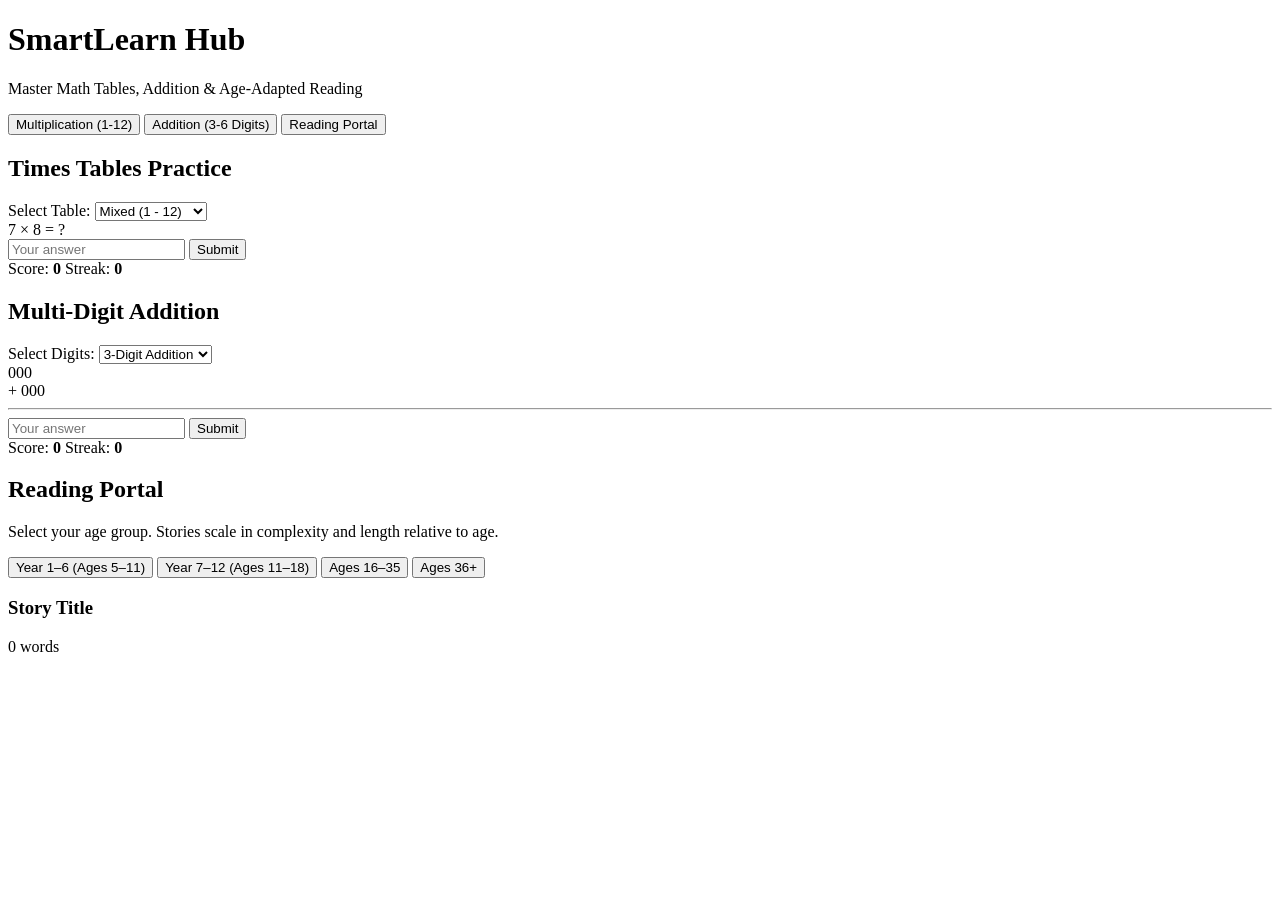
==== index.html @ 725f4aef "Add initial HTML structure for SmartLearn Hub" ====
<!DOCTYPE html>
<html lang="en">
<head>
  <meta charset="UTF-8" />
  <meta name="viewport" content="width=device-width, initial-scale=1.0" />
  <title>SmartLearn Hub - Math & Reading Portal</title>
  <link rel="stylesheet" href="styles.css" />
  <link href="https://fonts.googleapis.com/css2?family=Inter:wght@400;500;600;700&display=swap" rel="stylesheet" />
</head>
<body>
  <div class="app-container">
    <header class="main-header">
      <h1>SmartLearn Hub</h1>
      <p>Master Math Tables, Addition & Age-Adapted Reading</p>
    </header>

    <nav class="nav-tabs">
      <button class="tab-btn active" onclick="switchTab('multiplication')">Multiplication (1-12)</button>
      <button class="tab-btn" onclick="switchTab('addition')">Addition (3-6 Digits)</button>
      <button class="tab-btn" onclick="switchTab('reading')">Reading Portal</button>
    </nav>

    <main class="content-area">
      <!-- MULTIPLICATION TAB -->
      <section id="multiplication" class="tab-content active">
        <div class="card">
          <h2>Times Tables Practice</h2>
          <div class="selector-group">
            <label for="table-select">Select Table:</label>
            <select id="table-select" onchange="startMultiplication()">
              <option value="all">Mixed (1 - 12)</option>
              <option value="1">1 Times Table</option>
              <option value="2">2 Times Table</option>
              <option value="3">3 Times Table</option>
              <option value="4">4 Times Table</option>
              <option value="5">5 Times Table</option>
              <option value="6">6 Times Table</option>
              <option value="7">7 Times Table</option>
              <option value="8">8 Times Table</option>
              <option value="9">9 Times Table</option>
              <option value="10">10 Times Table</option>
              <option value="11">11 Times Table</option>
              <option value="12">12 Times Table</option>
            </select>
          </div>

          <div class="problem-box">
            <div class="question" id="mult-question">7 × 8 = ?</div>
            <div class="input-group">
              <input type="number" id="mult-answer" placeholder="Your answer" onkeyup="checkEnter(event, checkMultiplication)" />
              <button onclick="checkMultiplication()">Submit</button>
            </div>
            <div class="feedback" id="mult-feedback"></div>
          </div>

          <div class="score-board">
            <span>Score: <strong id="mult-score">0</strong></span>
            <span>Streak: <strong id="mult-streak">0</strong></span>
          </div>
        </div>
      </section>

      <!-- ADDITION TAB -->
      <section id="addition" class="tab-content">
        <div class="card">
          <h2>Multi-Digit Addition</h2>
          <div class="selector-group">
            <label for="digit-select">Select Digits:</label>
            <select id="digit-select" onchange="startAddition()">
              <option value="3">3-Digit Addition</option>
              <option value="4">4-Digit Addition</option>
              <option value="5">5-Digit Addition</option>
              <option value="6">6-Digit Addition</option>
            </select>
          </div>

          <div class="problem-box">
            <div class="vertical-addition" id="add-question">
              <div id="num1">000</div>
              <div id="num2">+ 000</div>
              <hr />
            </div>
            <div class="input-group">
              <input type="number" id="add-answer" placeholder="Your answer" onkeyup="checkEnter(event, checkAddition)" />
              <button onclick="checkAddition()">Submit</button>
            </div>
            <div class="feedback" id="add-feedback"></div>
          </div>

          <div class="score-board">
            <span>Score: <strong id="add-score">0</strong></span>
            <span>Streak: <strong id="add-streak">0</strong></span>
          </div>
        </div>
      </section>

      <!-- READING TAB -->
      <section id="reading" class="tab-content">
        <div class="card">
          <h2>Reading Portal</h2>
          <p class="subtitle">Select your age group. Stories scale in complexity and length relative to age.</p>

          <div class="category-buttons">
            <button class="cat-btn active" onclick="loadStory('y1-6')">Year 1–6 (Ages 5–11)</button>
            <button class="cat-btn" onclick="loadStory('y7-12')">Year 7–12 (Ages 11–18)</button>
            <button class="cat-btn" onclick="loadStory('16-35')">Ages 16–35</button>
            <button class="cat-btn" onclick="loadStory('36plus')">Ages 36+</button>
          </div>

          <article class="reader-container">
            <div class="reader-header">
              <h3 id="story-title">Story Title</h3>
              <span id="story-meta" class="meta-tag">0 words</span>
            </div>
            <div id="story-body" class="story-body">
              <!-- Content dynamically loaded -->
            </div>
          </article>
        </div>
      </section>
    </main>
  </div>

  <script src="script.js"></script>
</body>
</html>
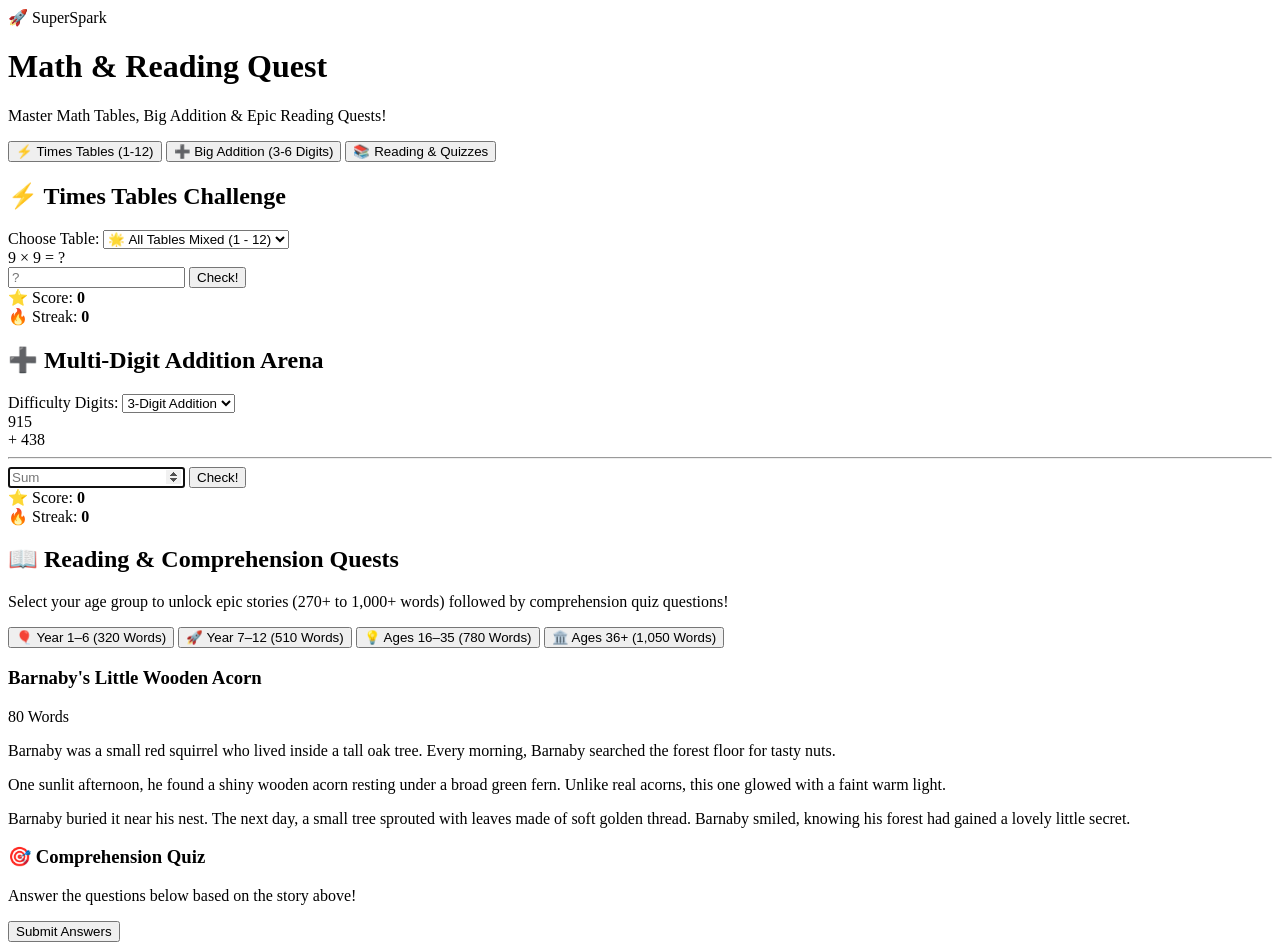
==== commit f9cc27cf: "Update title and content for SuperSpark portal" ====
--- a/index.html
+++ b/index.html
@@ -3,32 +3,33 @@
 <head>
   <meta charset="UTF-8" />
   <meta name="viewport" content="width=device-width, initial-scale=1.0" />
-  <title>SmartLearn Hub - Math & Reading Portal</title>
+  <title>SuperSpark - Math & Reading Quest</title>
   <link rel="stylesheet" href="styles.css" />
-  <link href="https://fonts.googleapis.com/css2?family=Inter:wght@400;500;600;700&display=swap" rel="stylesheet" />
+  <link href="https://fonts.googleapis.com/css2?family=Fredoka:wght@400;600;700&family=Outfit:wght@400;600;800&display=swap" rel="stylesheet" />
 </head>
 <body>
   <div class="app-container">
     <header class="main-header">
-      <h1>SmartLearn Hub</h1>
-      <p>Master Math Tables, Addition & Age-Adapted Reading</p>
+      <div class="logo-badge">🚀 SuperSpark</div>
+      <h1>Math & Reading Quest</h1>
+      <p>Master Math Tables, Big Addition & Epic Reading Quests!</p>
     </header>
 
     <nav class="nav-tabs">
-      <button class="tab-btn active" onclick="switchTab('multiplication')">Multiplication (1-12)</button>
-      <button class="tab-btn" onclick="switchTab('addition')">Addition (3-6 Digits)</button>
-      <button class="tab-btn" onclick="switchTab('reading')">Reading Portal</button>
+      <button class="tab-btn active" onclick="switchTab('multiplication', event)">⚡ Times Tables (1-12)</button>
+      <button class="tab-btn" onclick="switchTab('addition', event)">➕ Big Addition (3-6 Digits)</button>
+      <button class="tab-btn" onclick="switchTab('reading', event)">📚 Reading & Quizzes</button>
     </nav>
 
     <main class="content-area">
       <!-- MULTIPLICATION TAB -->
       <section id="multiplication" class="tab-content active">
-        <div class="card">
-          <h2>Times Tables Practice</h2>
+        <div class="card bright-purple">
+          <h2>⚡ Times Tables Challenge</h2>
           <div class="selector-group">
-            <label for="table-select">Select Table:</label>
+            <label for="table-select">Choose Table:</label>
             <select id="table-select" onchange="startMultiplication()">
-              <option value="all">Mixed (1 - 12)</option>
+              <option value="all">🌟 All Tables Mixed (1 - 12)</option>
               <option value="1">1 Times Table</option>
               <option value="2">2 Times Table</option>
               <option value="3">3 Times Table</option>
@@ -47,25 +48,25 @@
           <div class="problem-box">
             <div class="question" id="mult-question">7 × 8 = ?</div>
             <div class="input-group">
-              <input type="number" id="mult-answer" placeholder="Your answer" onkeyup="checkEnter(event, checkMultiplication)" />
-              <button onclick="checkMultiplication()">Submit</button>
+              <input type="number" id="mult-answer" placeholder="?" onkeyup="checkEnter(event, checkMultiplication)" />
+              <button class="btn-spark" onclick="checkMultiplication()">Check!</button>
             </div>
             <div class="feedback" id="mult-feedback"></div>
           </div>
 
           <div class="score-board">
-            <span>Score: <strong id="mult-score">0</strong></span>
-            <span>Streak: <strong id="mult-streak">0</strong></span>
+            <div class="stat-box">⭐ Score: <strong id="mult-score">0</strong></div>
+            <div class="stat-box">🔥 Streak: <strong id="mult-streak">0</strong></div>
           </div>
         </div>
       </section>
 
       <!-- ADDITION TAB -->
       <section id="addition" class="tab-content">
-        <div class="card">
-          <h2>Multi-Digit Addition</h2>
+        <div class="card bright-cyan">
+          <h2>➕ Multi-Digit Addition Arena</h2>
           <div class="selector-group">
-            <label for="digit-select">Select Digits:</label>
+            <label for="digit-select">Difficulty Digits:</label>
             <select id="digit-select" onchange="startAddition()">
               <option value="3">3-Digit Addition</option>
               <option value="4">4-Digit Addition</option>
@@ -81,30 +82,30 @@
               <hr />
             </div>
             <div class="input-group">
-              <input type="number" id="add-answer" placeholder="Your answer" onkeyup="checkEnter(event, checkAddition)" />
-              <button onclick="checkAddition()">Submit</button>
+              <input type="number" id="add-answer" placeholder="Sum" onkeyup="checkEnter(event, checkAddition)" />
+              <button class="btn-spark" onclick="checkAddition()">Check!</button>
             </div>
             <div class="feedback" id="add-feedback"></div>
           </div>
 
           <div class="score-board">
-            <span>Score: <strong id="add-score">0</strong></span>
-            <span>Streak: <strong id="add-streak">0</strong></span>
+            <div class="stat-box">⭐ Score: <strong id="add-score">0</strong></div>
+            <div class="stat-box">🔥 Streak: <strong id="add-streak">0</strong></div>
           </div>
         </div>
       </section>
 
       <!-- READING TAB -->
       <section id="reading" class="tab-content">
-        <div class="card">
-          <h2>Reading Portal</h2>
-          <p class="subtitle">Select your age group. Stories scale in complexity and length relative to age.</p>
+        <div class="card bright-orange">
+          <h2>📖 Reading & Comprehension Quests</h2>
+          <p class="subtitle">Select your age group to unlock epic stories (270+ to 1,000+ words) followed by comprehension quiz questions!</p>
 
           <div class="category-buttons">
-            <button class="cat-btn active" onclick="loadStory('y1-6')">Year 1–6 (Ages 5–11)</button>
-            <button class="cat-btn" onclick="loadStory('y7-12')">Year 7–12 (Ages 11–18)</button>
-            <button class="cat-btn" onclick="loadStory('16-35')">Ages 16–35</button>
-            <button class="cat-btn" onclick="loadStory('36plus')">Ages 36+</button>
+            <button class="cat-btn active" onclick="loadStory('y1-6', event)">🎈 Year 1–6 (320 Words)</button>
+            <button class="cat-btn" onclick="loadStory('y7-12', event)">🚀 Year 7–12 (510 Words)</button>
+            <button class="cat-btn" onclick="loadStory('16-35', event)">💡 Ages 16–35 (780 Words)</button>
+            <button class="cat-btn" onclick="loadStory('36plus', event)">🏛️ Ages 36+ (1,050 Words)</button>
           </div>
 
           <article class="reader-container">
@@ -115,6 +116,17 @@
             <div id="story-body" class="story-body">
               <!-- Content dynamically loaded -->
             </div>
+
+            <!-- COMPREHENSION QUIZ SECTION -->
+            <div class="quiz-section">
+              <h3>🎯 Comprehension Quiz</h3>
+              <p class="quiz-subtitle">Answer the questions below based on the story above!</p>
+              <div id="quiz-container">
+                <!-- Quiz questions dynamic loading -->
+              </div>
+              <button class="btn-spark btn-quiz" onclick="checkQuiz()">Submit Answers</button>
+              <div id="quiz-result" class="quiz-result"></div>
+            </div>
           </article>
         </div>
       </section>
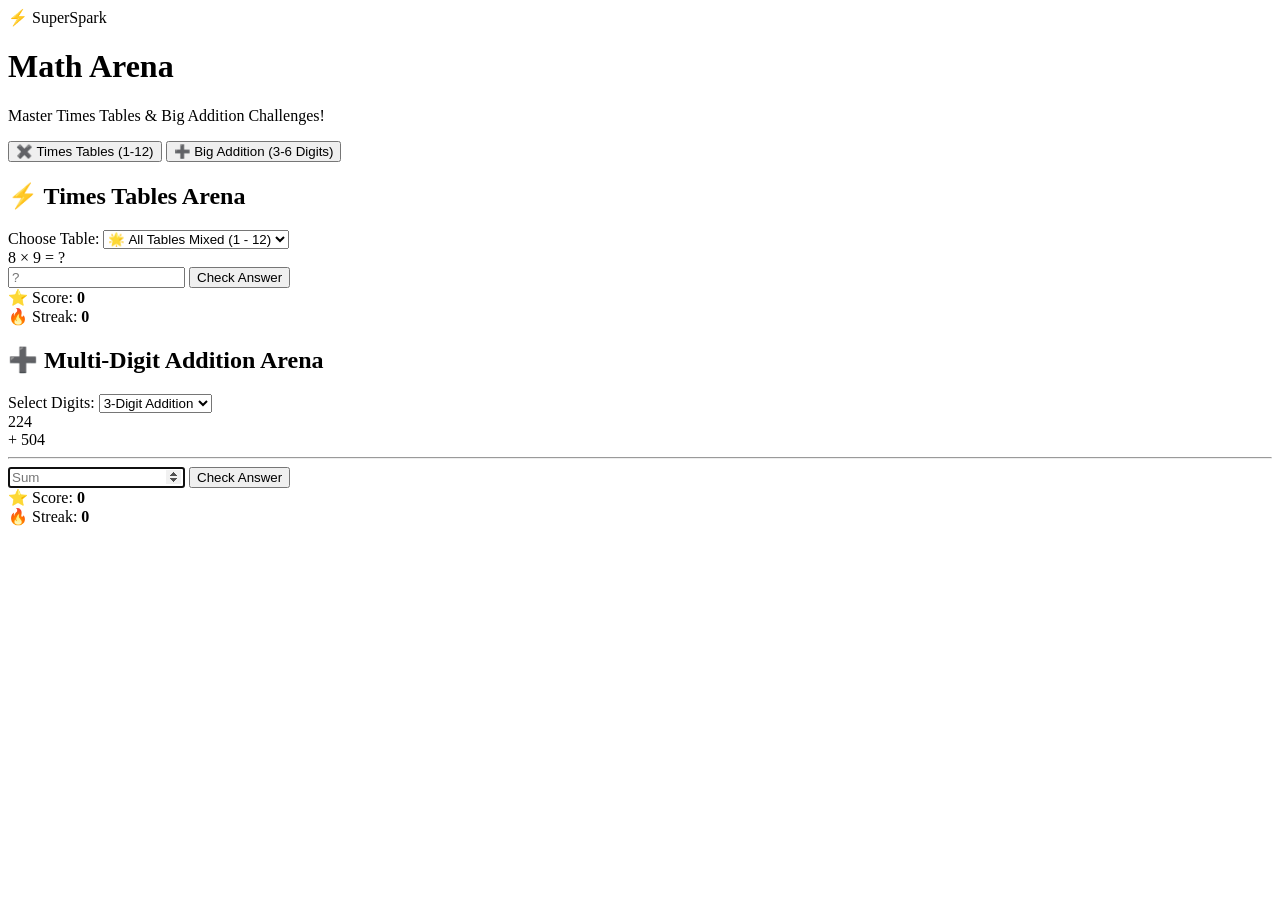
==== commit d3cb4046: "Update index.html" ====
--- a/index.html
+++ b/index.html
@@ -3,29 +3,28 @@
 <head>
   <meta charset="UTF-8" />
   <meta name="viewport" content="width=device-width, initial-scale=1.0" />
-  <title>SuperSpark - Math & Reading Quest</title>
+  <title>SuperSpark - Math Quest</title>
   <link rel="stylesheet" href="styles.css" />
   <link href="https://fonts.googleapis.com/css2?family=Fredoka:wght@400;600;700&family=Outfit:wght@400;600;800&display=swap" rel="stylesheet" />
 </head>
 <body>
   <div class="app-container">
     <header class="main-header">
-      <div class="logo-badge">🚀 SuperSpark</div>
-      <h1>Math & Reading Quest</h1>
-      <p>Master Math Tables, Big Addition & Epic Reading Quests!</p>
+      <div class="logo-badge">⚡ SuperSpark</div>
+      <h1>Math Arena</h1>
+      <p>Master Times Tables & Big Addition Challenges!</p>
     </header>
 
     <nav class="nav-tabs">
-      <button class="tab-btn active" onclick="switchTab('multiplication', event)">⚡ Times Tables (1-12)</button>
+      <button class="tab-btn active" onclick="switchTab('multiplication', event)">✖️ Times Tables (1-12)</button>
       <button class="tab-btn" onclick="switchTab('addition', event)">➕ Big Addition (3-6 Digits)</button>
-      <button class="tab-btn" onclick="switchTab('reading', event)">📚 Reading & Quizzes</button>
     </nav>
 
     <main class="content-area">
       <!-- MULTIPLICATION TAB -->
       <section id="multiplication" class="tab-content active">
         <div class="card bright-purple">
-          <h2>⚡ Times Tables Challenge</h2>
+          <h2>⚡ Times Tables Arena</h2>
           <div class="selector-group">
             <label for="table-select">Choose Table:</label>
             <select id="table-select" onchange="startMultiplication()">
@@ -49,7 +48,7 @@
             <div class="question" id="mult-question">7 × 8 = ?</div>
             <div class="input-group">
               <input type="number" id="mult-answer" placeholder="?" onkeyup="checkEnter(event, checkMultiplication)" />
-              <button class="btn-spark" onclick="checkMultiplication()">Check!</button>
+              <button class="btn-spark" onclick="checkMultiplication()">Check Answer</button>
             </div>
             <div class="feedback" id="mult-feedback"></div>
           </div>
@@ -66,7 +65,7 @@
         <div class="card bright-cyan">
           <h2>➕ Multi-Digit Addition Arena</h2>
           <div class="selector-group">
-            <label for="digit-select">Difficulty Digits:</label>
+            <label for="digit-select">Select Digits:</label>
             <select id="digit-select" onchange="startAddition()">
               <option value="3">3-Digit Addition</option>
               <option value="4">4-Digit Addition</option>
@@ -83,7 +82,7 @@
             </div>
             <div class="input-group">
               <input type="number" id="add-answer" placeholder="Sum" onkeyup="checkEnter(event, checkAddition)" />
-              <button class="btn-spark" onclick="checkAddition()">Check!</button>
+              <button class="btn-spark" onclick="checkAddition()">Check Answer</button>
             </div>
             <div class="feedback" id="add-feedback"></div>
           </div>
@@ -94,42 +93,6 @@
           </div>
         </div>
       </section>
-
-      <!-- READING TAB -->
-      <section id="reading" class="tab-content">
-        <div class="card bright-orange">
-          <h2>📖 Reading & Comprehension Quests</h2>
-          <p class="subtitle">Select your age group to unlock epic stories (270+ to 1,000+ words) followed by comprehension quiz questions!</p>
-
-          <div class="category-buttons">
-            <button class="cat-btn active" onclick="loadStory('y1-6', event)">🎈 Year 1–6 (320 Words)</button>
-            <button class="cat-btn" onclick="loadStory('y7-12', event)">🚀 Year 7–12 (510 Words)</button>
-            <button class="cat-btn" onclick="loadStory('16-35', event)">💡 Ages 16–35 (780 Words)</button>
-            <button class="cat-btn" onclick="loadStory('36plus', event)">🏛️ Ages 36+ (1,050 Words)</button>
-          </div>
-
-          <article class="reader-container">
-            <div class="reader-header">
-              <h3 id="story-title">Story Title</h3>
-              <span id="story-meta" class="meta-tag">0 words</span>
-            </div>
-            <div id="story-body" class="story-body">
-              <!-- Content dynamically loaded -->
-            </div>
-
-            <!-- COMPREHENSION QUIZ SECTION -->
-            <div class="quiz-section">
-              <h3>🎯 Comprehension Quiz</h3>
-              <p class="quiz-subtitle">Answer the questions below based on the story above!</p>
-              <div id="quiz-container">
-                <!-- Quiz questions dynamic loading -->
-              </div>
-              <button class="btn-spark btn-quiz" onclick="checkQuiz()">Submit Answers</button>
-              <div id="quiz-result" class="quiz-result"></div>
-            </div>
-          </article>
-        </div>
-      </section>
     </main>
   </div>
 
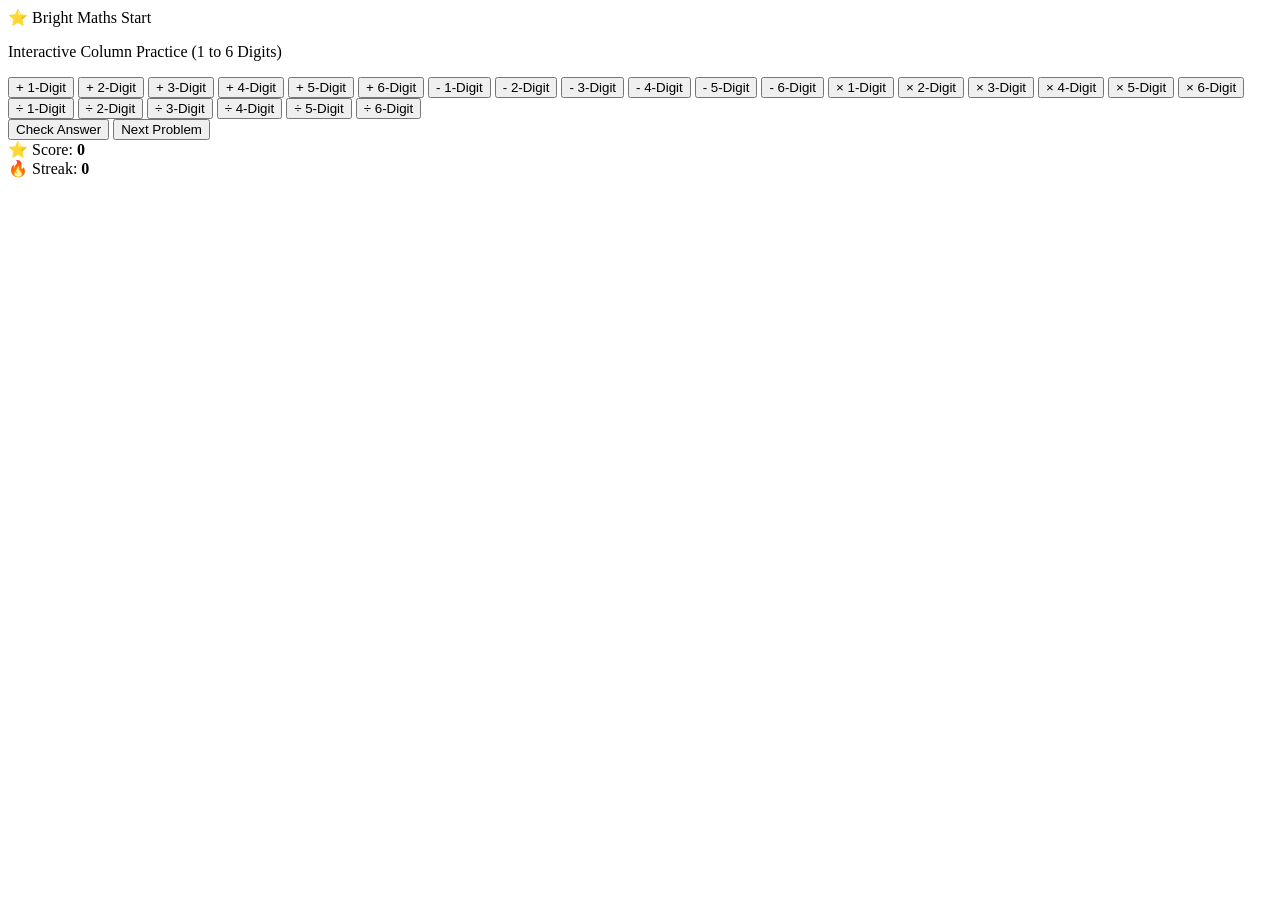
==== commit b893776f: "Update index.html" ====
--- a/index.html
+++ b/index.html
@@ -3,96 +3,69 @@
 <head>
   <meta charset="UTF-8" />
   <meta name="viewport" content="width=device-width, initial-scale=1.0" />
-  <title>SuperSpark - Math Quest</title>
+  <title>Bright Maths Start</title>
   <link rel="stylesheet" href="styles.css" />
-  <link href="https://fonts.googleapis.com/css2?family=Fredoka:wght@400;600;700&family=Outfit:wght@400;600;800&display=swap" rel="stylesheet" />
+  <link href="https://fonts.googleapis.com/css2?family=Fredoka:wght@500;600;700&display=swap" rel="stylesheet" />
 </head>
 <body>
   <div class="app-container">
     <header class="main-header">
-      <div class="logo-badge">⚡ SuperSpark</div>
-      <h1>Math Arena</h1>
-      <p>Master Times Tables & Big Addition Challenges!</p>
+      <div class="logo-badge">⭐ Bright Maths Start</div>
+      <p class="tagline">Interactive Column Practice (1 to 6 Digits)</p>
     </header>
 
-    <nav class="nav-tabs">
-      <button class="tab-btn active" onclick="switchTab('multiplication', event)">✖️ Times Tables (1-12)</button>
-      <button class="tab-btn" onclick="switchTab('addition', event)">➕ Big Addition (3-6 Digits)</button>
-    </nav>
+    <!-- DIGIT & OPERATION SELECTION GRID -->
+    <div class="button-grid">
+      <!-- Addition Row (Red) -->
+      <button class="grid-btn btn-add" onclick="selectMode('add', 1)">+ 1-Digit</button>
+      <button class="grid-btn btn-add" onclick="selectMode('add', 2)">+ 2-Digit</button>
+      <button class="grid-btn btn-add" onclick="selectMode('add', 3)">+ 3-Digit</button>
+      <button class="grid-btn btn-add" onclick="selectMode('add', 4)">+ 4-Digit</button>
+      <button class="grid-btn btn-add" onclick="selectMode('add', 5)">+ 5-Digit</button>
+      <button class="grid-btn btn-add" onclick="selectMode('add', 6)">+ 6-Digit</button>
 
-    <main class="content-area">
-      <!-- MULTIPLICATION TAB -->
-      <section id="multiplication" class="tab-content active">
-        <div class="card bright-purple">
-          <h2>⚡ Times Tables Arena</h2>
-          <div class="selector-group">
-            <label for="table-select">Choose Table:</label>
-            <select id="table-select" onchange="startMultiplication()">
-              <option value="all">🌟 All Tables Mixed (1 - 12)</option>
-              <option value="1">1 Times Table</option>
-              <option value="2">2 Times Table</option>
-              <option value="3">3 Times Table</option>
-              <option value="4">4 Times Table</option>
-              <option value="5">5 Times Table</option>
-              <option value="6">6 Times Table</option>
-              <option value="7">7 Times Table</option>
-              <option value="8">8 Times Table</option>
-              <option value="9">9 Times Table</option>
-              <option value="10">10 Times Table</option>
-              <option value="11">11 Times Table</option>
-              <option value="12">12 Times Table</option>
-            </select>
-          </div>
+      <!-- Subtraction Row (Orange) -->
+      <button class="grid-btn btn-sub" onclick="selectMode('sub', 1)">- 1-Digit</button>
+      <button class="grid-btn btn-sub" onclick="selectMode('sub', 2)">- 2-Digit</button>
+      <button class="grid-btn btn-sub" onclick="selectMode('sub', 3)">- 3-Digit</button>
+      <button class="grid-btn btn-sub" onclick="selectMode('sub', 4)">- 4-Digit</button>
+      <button class="grid-btn btn-sub" onclick="selectMode('sub', 5)">- 5-Digit</button>
+      <button class="grid-btn btn-sub" onclick="selectMode('sub', 6)">- 6-Digit</button>
 
-          <div class="problem-box">
-            <div class="question" id="mult-question">7 × 8 = ?</div>
-            <div class="input-group">
-              <input type="number" id="mult-answer" placeholder="?" onkeyup="checkEnter(event, checkMultiplication)" />
-              <button class="btn-spark" onclick="checkMultiplication()">Check Answer</button>
-            </div>
-            <div class="feedback" id="mult-feedback"></div>
-          </div>
+      <!-- Multiplication Row (Blue) -->
+      <button class="grid-btn btn-mult" onclick="selectMode('mult', 1)">× 1-Digit</button>
+      <button class="grid-btn btn-mult" onclick="selectMode('mult', 2)">× 2-Digit</button>
+      <button class="grid-btn btn-mult" onclick="selectMode('mult', 3)">× 3-Digit</button>
+      <button class="grid-btn btn-mult" onclick="selectMode('mult', 4)">× 4-Digit</button>
+      <button class="grid-btn btn-mult" onclick="selectMode('mult', 5)">× 5-Digit</button>
+      <button class="grid-btn btn-mult" onclick="selectMode('mult', 6)">× 6-Digit</button>
 
-          <div class="score-board">
-            <div class="stat-box">⭐ Score: <strong id="mult-score">0</strong></div>
-            <div class="stat-box">🔥 Streak: <strong id="mult-streak">0</strong></div>
-          </div>
-        </div>
-      </section>
+      <!-- Division Row (Green) -->
+      <button class="grid-btn btn-div" onclick="selectMode('div', 1)">÷ 1-Digit</button>
+      <button class="grid-btn btn-div" onclick="selectMode('div', 2)">÷ 2-Digit</button>
+      <button class="grid-btn btn-div" onclick="selectMode('div', 3)">÷ 3-Digit</button>
+      <button class="grid-btn btn-div" onclick="selectMode('div', 4)">÷ 4-Digit</button>
+      <button class="grid-btn btn-div" onclick="selectMode('div', 5)">÷ 5-Digit</button>
+      <button class="grid-btn btn-div" onclick="selectMode('div', 6)">÷ 6-Digit</button>
+    </div>
 
-      <!-- ADDITION TAB -->
-      <section id="addition" class="tab-content">
-        <div class="card bright-cyan">
-          <h2>➕ Multi-Digit Addition Arena</h2>
-          <div class="selector-group">
-            <label for="digit-select">Select Digits:</label>
-            <select id="digit-select" onchange="startAddition()">
-              <option value="3">3-Digit Addition</option>
-              <option value="4">4-Digit Addition</option>
-              <option value="5">5-Digit Addition</option>
-              <option value="6">6-Digit Addition</option>
-            </select>
-          </div>
+    <!-- COLUMN MATH DISPLAY BOARD -->
+    <main class="board-card">
+      <div id="column-board" class="column-board">
+        <!-- Dynamic Place Value Headers, Carry Boxes, Problem & Digit Input Boxes -->
+      </div>
 
-          <div class="problem-box">
-            <div class="vertical-addition" id="add-question">
-              <div id="num1">000</div>
-              <div id="num2">+ 000</div>
-              <hr />
-            </div>
-            <div class="input-group">
-              <input type="number" id="add-answer" placeholder="Sum" onkeyup="checkEnter(event, checkAddition)" />
-              <button class="btn-spark" onclick="checkAddition()">Check Answer</button>
-            </div>
-            <div class="feedback" id="add-feedback"></div>
-          </div>
+      <div class="action-bar">
+        <button class="btn-check" onclick="checkAnswer()">Check Answer</button>
+        <button class="btn-next" onclick="generateProblem()">Next Problem</button>
+      </div>
 
-          <div class="score-board">
-            <div class="stat-box">⭐ Score: <strong id="add-score">0</strong></div>
-            <div class="stat-box">🔥 Streak: <strong id="add-streak">0</strong></div>
-          </div>
-        </div>
-      </section>
+      <div class="feedback" id="feedback"></div>
+
+      <div class="score-board">
+        <div class="stat-box">⭐ Score: <strong id="score">0</strong></div>
+        <div class="stat-box">🔥 Streak: <strong id="streak">0</strong></div>
+      </div>
     </main>
   </div>
 
